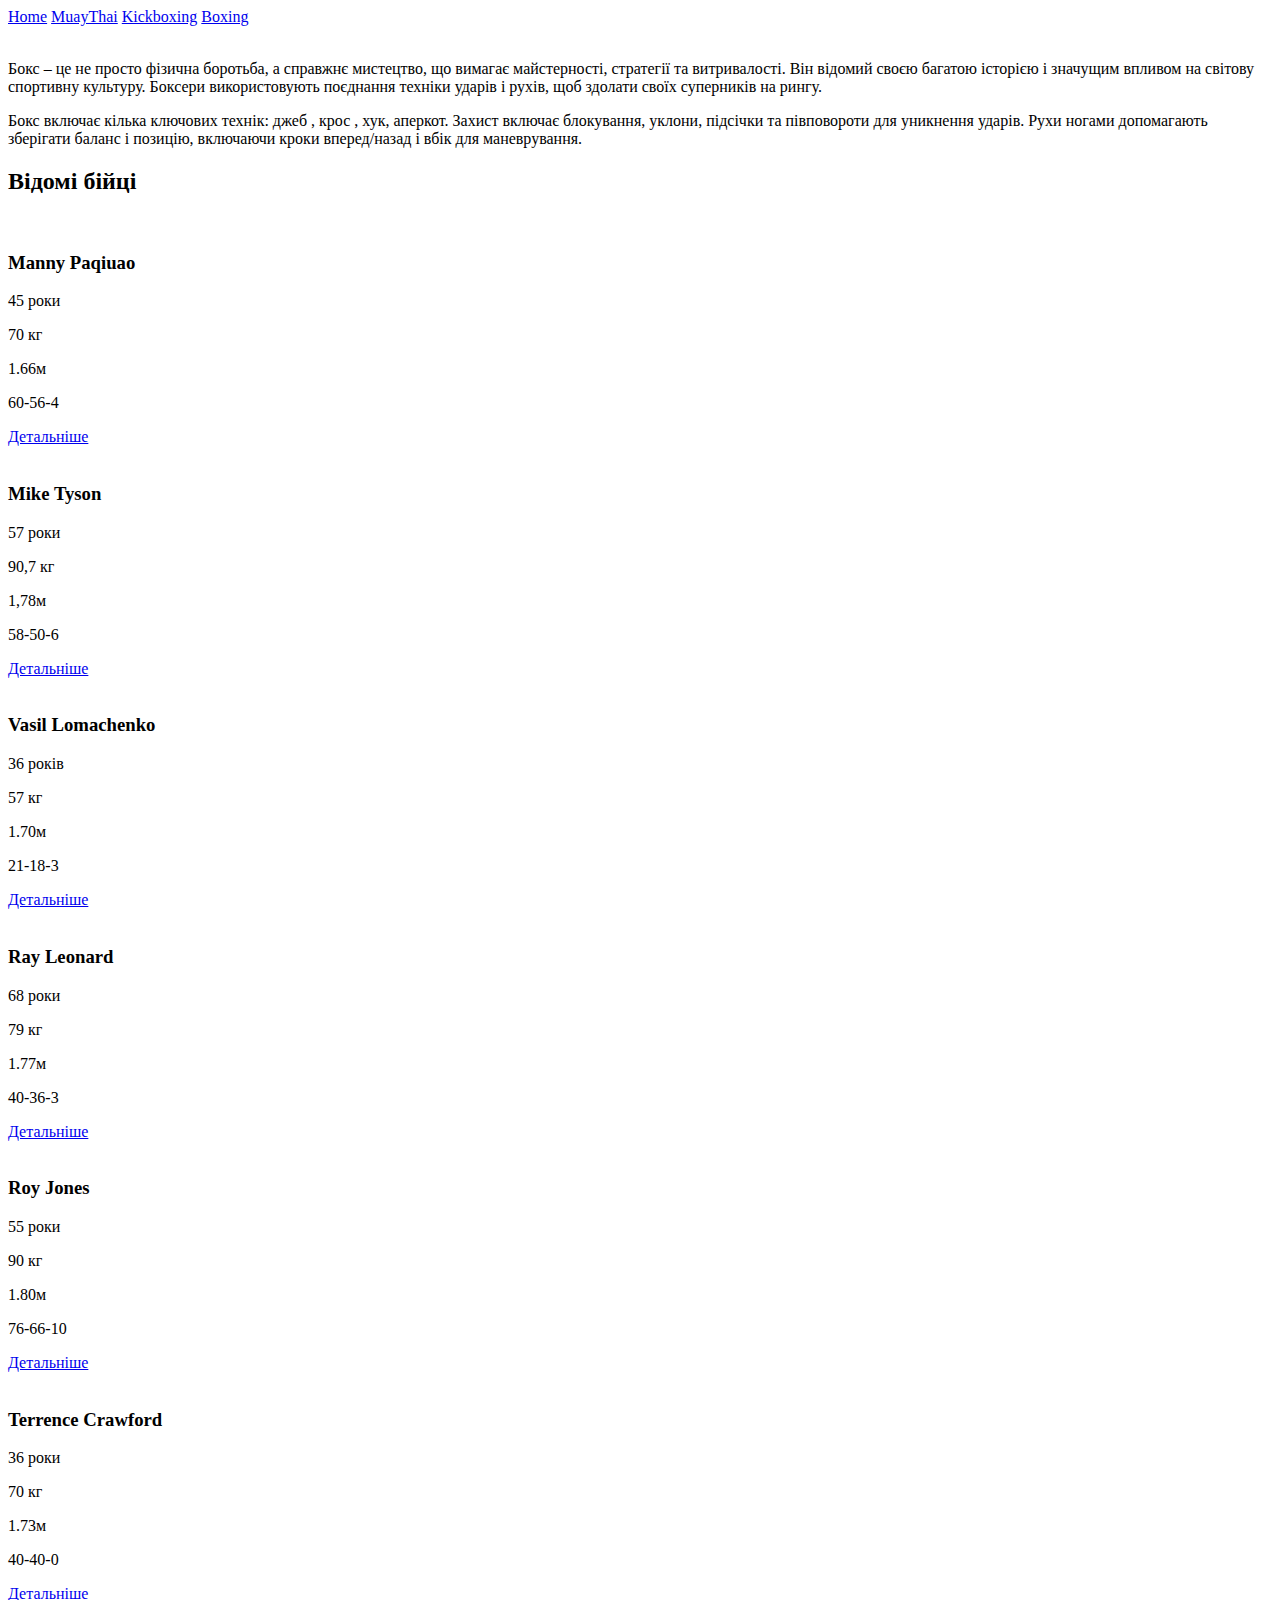
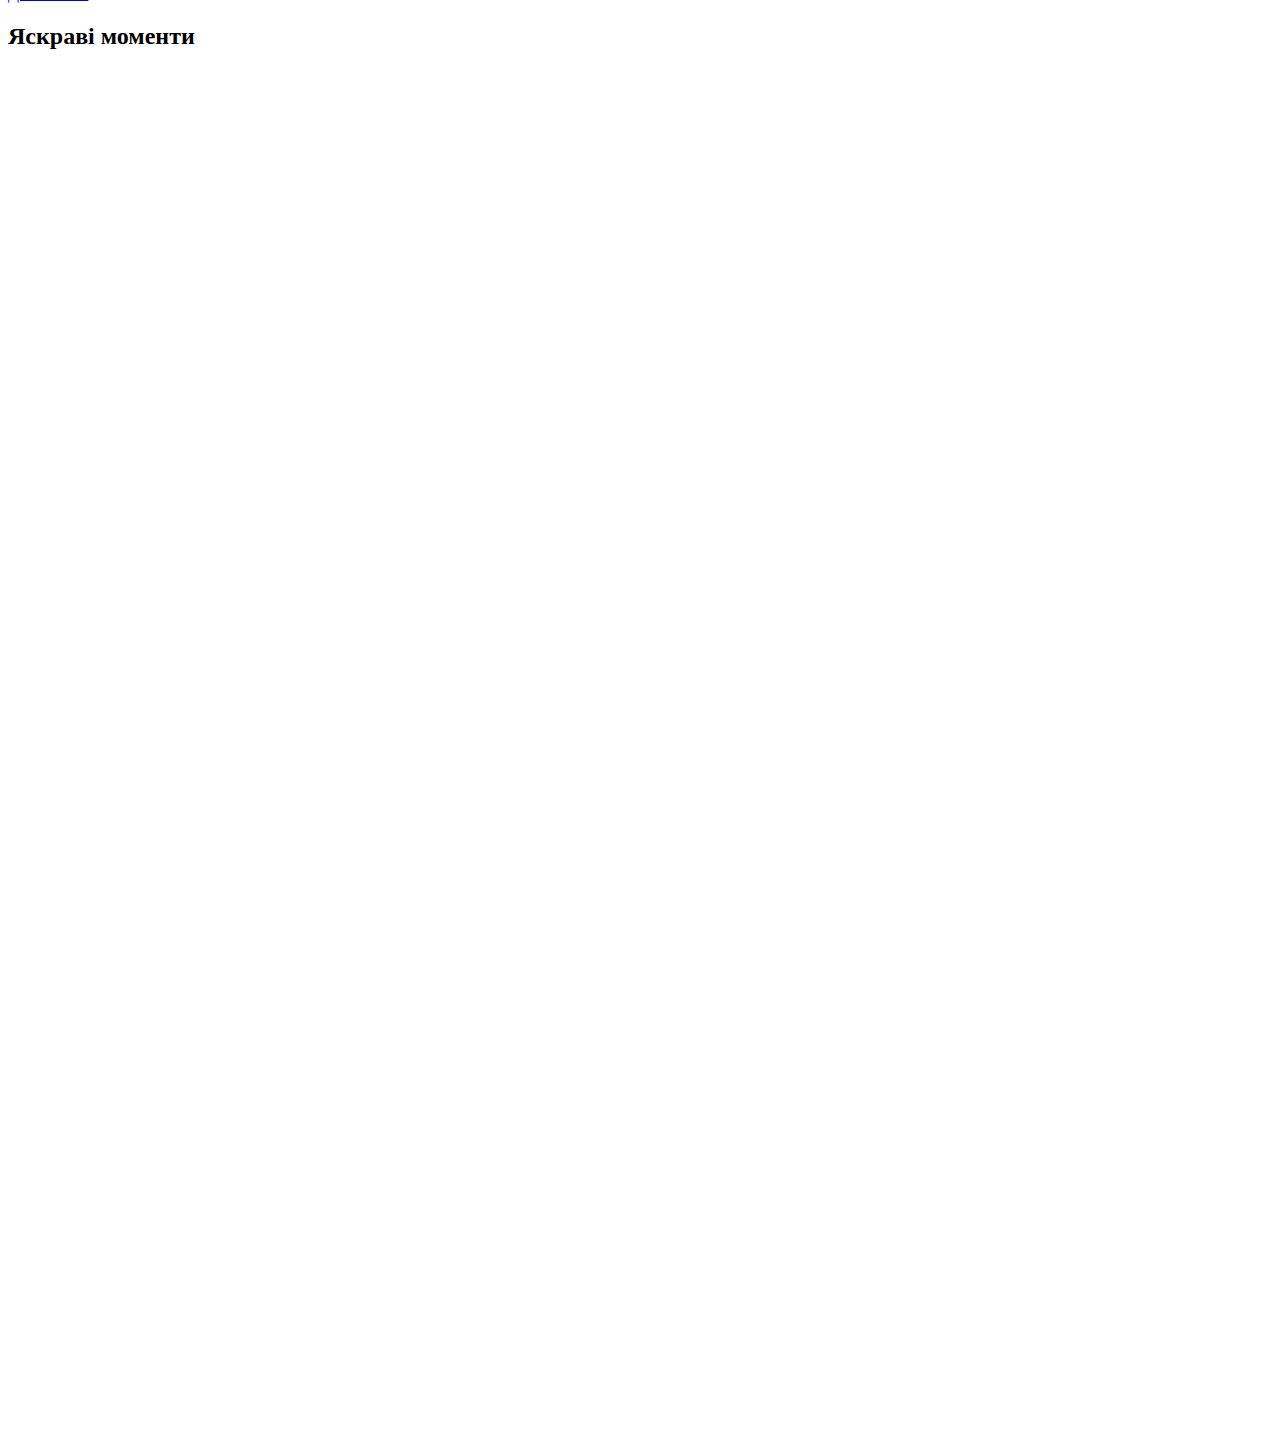
==== boxing.html @ 37fd7080 "Initial project" ====
<!DOCTYPE html>
<html lang="en">

<head>
	<meta charset="UTF-8">
	<meta http-equiv="X-UA-Compatible" content="IE=edge">
	<meta name="viewport" content="width=device-width, initial-scale=1.0">
	<title>Boxing</title>
	<link rel="stylesheet" href="./style.css">
</head>

<body>
	<header>
		<div class="container_bb">
			<div class="row">
				<div class="logo"></div>
				<nav>
					<a href="./index.html">Home</a>
					<a href="./MuayThai.html">MuayThai</a>
					<a href="./kickboxing.html">Kickboxing</a>
					<a href="./boxing.html">Boxing</a>
				</nav>
			</div>
		</div>
		<img class="img" src="img\Logo_Boxing.png" alt="">
	</header>

	<main>
		<section class="hero">
			
		</section>

		<section class="descr">
			<div class="container">
				<p>Бокс – це не просто фізична боротьба, а справжнє мистецтво, що вимагає майстерності, стратегії та витривалості. Він відомий своєю багатою історією і значущим впливом на світову спортивну культуру. Боксери використовують поєднання техніки ударів і рухів, щоб здолати своїх суперників на рингу.</p>
				<p>Бокс включає кілька ключових технік: джеб , крос , хук, аперкот. Захист включає блокування, уклони, підсічки та півповороти для уникнення ударів. Рухи ногами допомагають зберігати баланс і позицію, включаючи кроки вперед/назад і вбік для маневрування.</p>
			</div>
		</section>

		<section class="fighters">
			<div class="container_bb">
				<h2>Відомі бійці </h2>
				<div class="fighters__list">
					<div class="coconut">
					<div class="fighters__list-item row">
						<img src="img\Paqiuao.png" alt="" class="muay">
						<div class="fighters__list-descr">
							<h3>Manny Paqiuao</h3>
							<p>45 роки</p>
							<p>70 кг</p>
							<p>1.66м</p>
							<p>60-56-4</p>
							<a href="https://en.wikipedia.org/wiki/Manny_Pacquiao" class="pine-apple">Детальніше</a>
						</div>
					</div>
					<div class="fighters__list-item row">
						<img src="img\Tyson.png" alt="" class="muay">
						<div class="fighters__list-descr">
							<h3>Mike Tyson</h3>
							<p>57 роки</p>
							<p>90,7 кг</p>
							<p>1,78м</p>
							<p>58-50-6</p>
							<a href="https://uk.wikipedia.org/wiki/%D0%9C%D0%B0%D0%B9%D0%BA_%D0%A2%D0%B0%D0%B9%D1%81%D0%BE%D0%BD" class="pine-apple">Детальніше</a>
						</div>
					</div>
					</div>
					<div class="coconut">
					<div class="fighters__list-item row">
						<img src="img\Loma.png" alt="" class="muay">
						<div class="fighters__list-descr">
							<h3>Vasil Lomachenko</h3>
							<p>36 років</p>
							<p>57 кг</p>
							<p>1.70м</p>
							<p>21-18-3</p>
							<a href="https://en.wikipedia.org/wiki/Vasiliy_Lomachenko" class="pine-apple">Детальніше</a>
						</div>
					</div>
					<div class="fighters__list-item row">
						<img src="img\Sugar Ray.png" alt="" class="muay">
						<div class="fighters__list-descr">
							<h3>Ray Leonard</h3>
							<p>68 роки</p>
							<p>79 кг</p>
							<p>1.77м</p>
							<p>40-36-3</p>
							<a href="https://uk.wikipedia.org/wiki/%D0%A8%D1%83%D2%91%D0%B0%D1%80_%D0%A0%D0%B5%D0%B9_%D0%9B%D0%B5%D0%BE%D0%BD%D0%B0%D1%80%D0%B4" class="pine-apple">Детальніше</a>
						</div>
					</div>
					</div>
					<div class="coconut">
					<div class="fighters__list-item row">
						<img src="img\Roy Jhones.png" alt="" class="muay">
						<div class="fighters__list-descr">
							<h3>Roy Jones</h3>
							<p>55 роки</p>
							<p>90 кг</p>
							<p>1.80м</p>
							<p>76-66-10</p>
							<a href="https://en.wikipedia.org/wiki/Roy_Jones_Jr." class="pine-apple">Детальніше</a>
						</div>
					</div>
					<div class="fighters__list-item row">
						<img src="img\cRawford.png" alt="" class="muay">
						<div class="fighters__list-descr">
							<h3>Terrence Crawford</h3>
							<p>36 роки</p>
							<p>70 кг</p>
							<p>1.73м</p>
							<p>40-40-0</p>
							<a href="https://en.wikipedia.org/wiki/Terence_Crawford" class="pine-apple">Детальніше</a>
						</div>
					</div>
					</div>
				</div>
			</div>
		</section>

		<section class="moments">
			<div class="container">
				<h2>Яскраві моменти</h2>

				<div class="moments__list">
					<div class="coconut_moments">
					<div class="moments__list-item">
						<iframe width="560" height="315" src="https://www.youtube.com/embed/uvea29C77sw?si=t3IS6hibUuttBc7Q" title="YouTube video player" frameborder="0" allow="accelerometer; autoplay; clipboard-write; encrypted-media; gyroscope; picture-in-picture; web-share" referrerpolicy="strict-origin-when-cross-origin" allowfullscreen></iframe>
						<h3></h3>
					</div>
					<div class="moments__list-item">
						<iframe width="560" height="315" src="https://www.youtube.com/embed/kUruG4y9mak?si=jXDcWs6gYd8ISDxU" title="YouTube video player" frameborder="0" allow="accelerometer; autoplay; clipboard-write; encrypted-media; gyroscope; picture-in-picture; web-share" referrerpolicy="strict-origin-when-cross-origin" allowfullscreen></iframe>
						<h3></h3>
					</div>
					</div>
					<div class="videos">
					<div class="moments__list-item">
						<iframe width="560" height="315" src="https://www.youtube.com/embed/p6MYhU97MSY?si=HrThYuOZM1-3i-iT" title="YouTube video player" frameborder="0" allow="accelerometer; autoplay; clipboard-write; encrypted-media; gyroscope; picture-in-picture; web-share" referrerpolicy="strict-origin-when-cross-origin" allowfullscreen></iframe>
						<h3></h3>
					</div>
					<div class="moments__list-item">
						<iframe width="560" height="315" src="https://www.youtube.com/embed/EgOmrlWYotk?si=YOTBhn_xph8fjGBl" title="YouTube video player" frameborder="0" allow="accelerometer; autoplay; clipboard-write; encrypted-media; gyroscope; picture-in-picture; web-share" referrerpolicy="strict-origin-when-cross-origin" allowfullscreen></iframe>
						<h3></h3>
					</div>
					</div>
				</div>
			</div>
		</section>
	</main>

	<footer>
		<div class="container">
			<div class="row">
				<div class="logo"></div>
				<div class="social">
					<img src="img\facebook.png" alt="">
					<img src="img\inst.png" alt="">
					<img src="img\tg.png" alt="">
				</div>
			</div>
		</div>
	</footer>
</body>

</html>
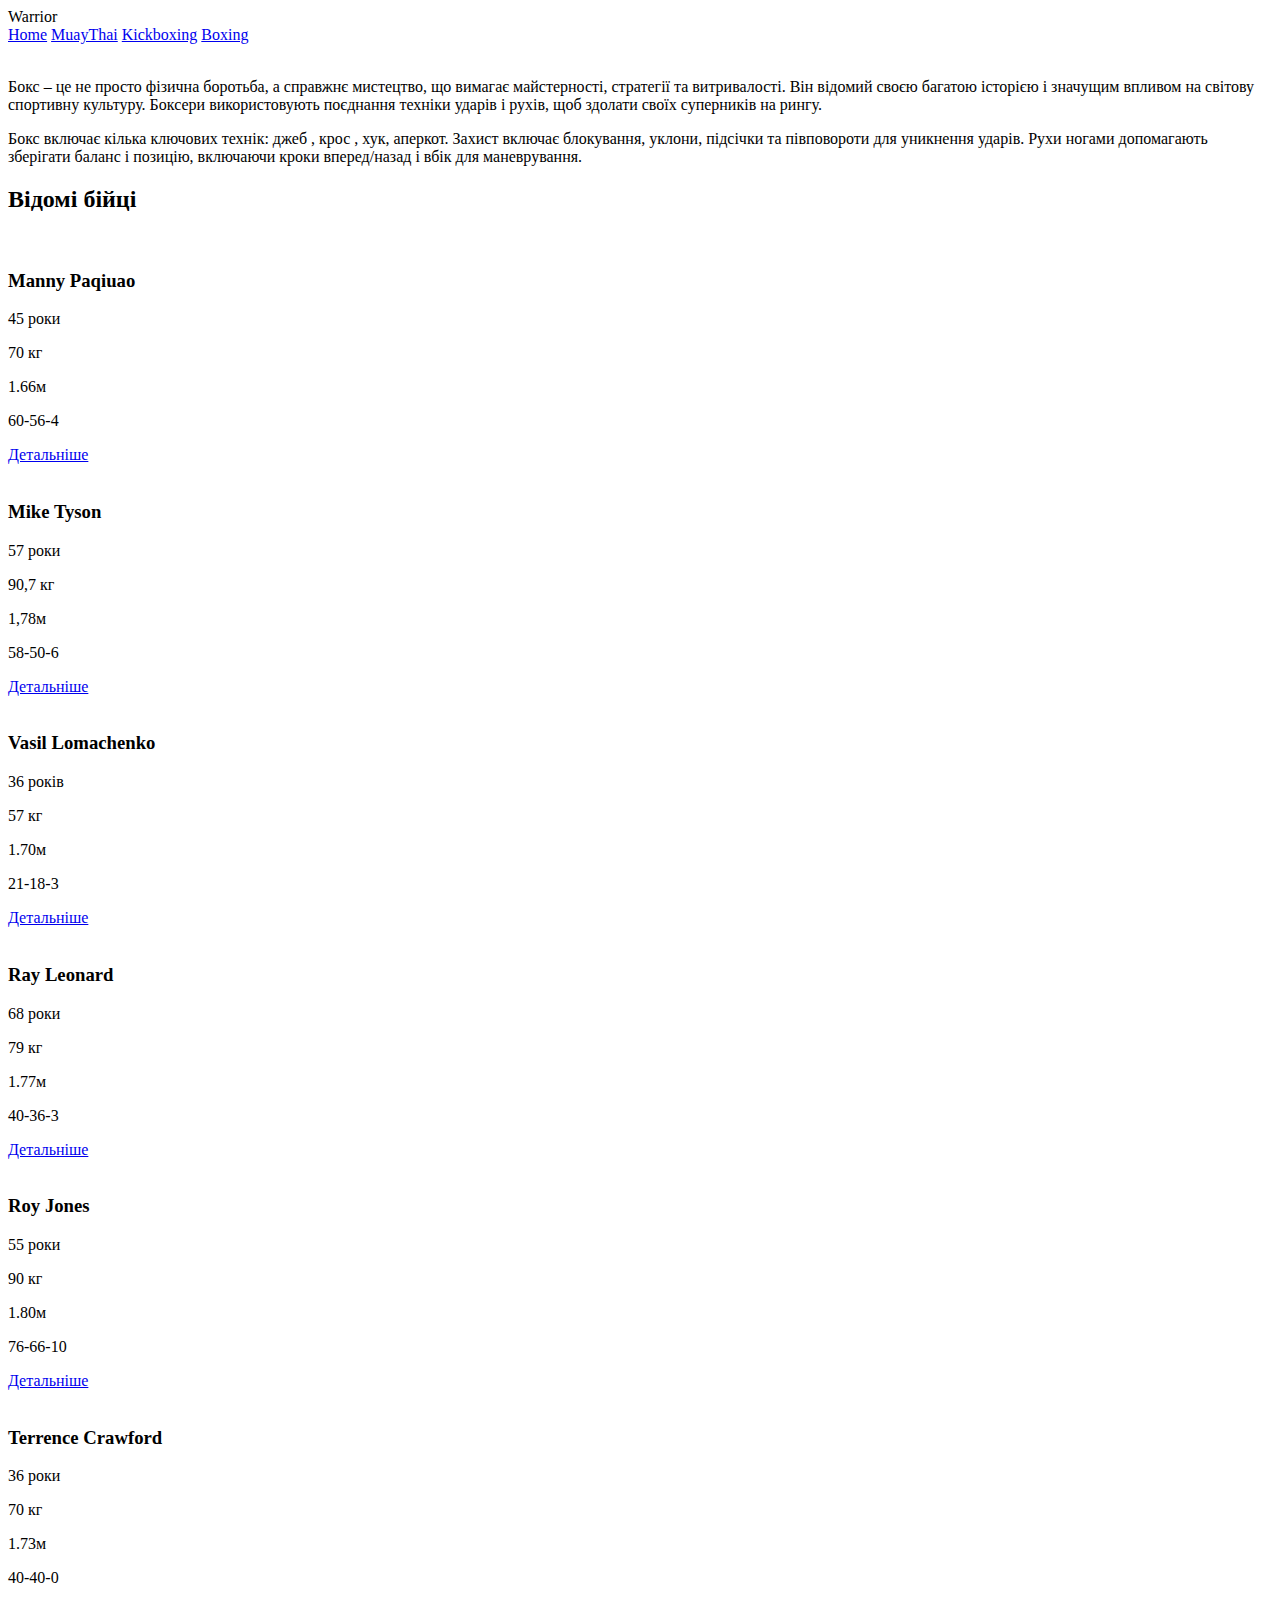
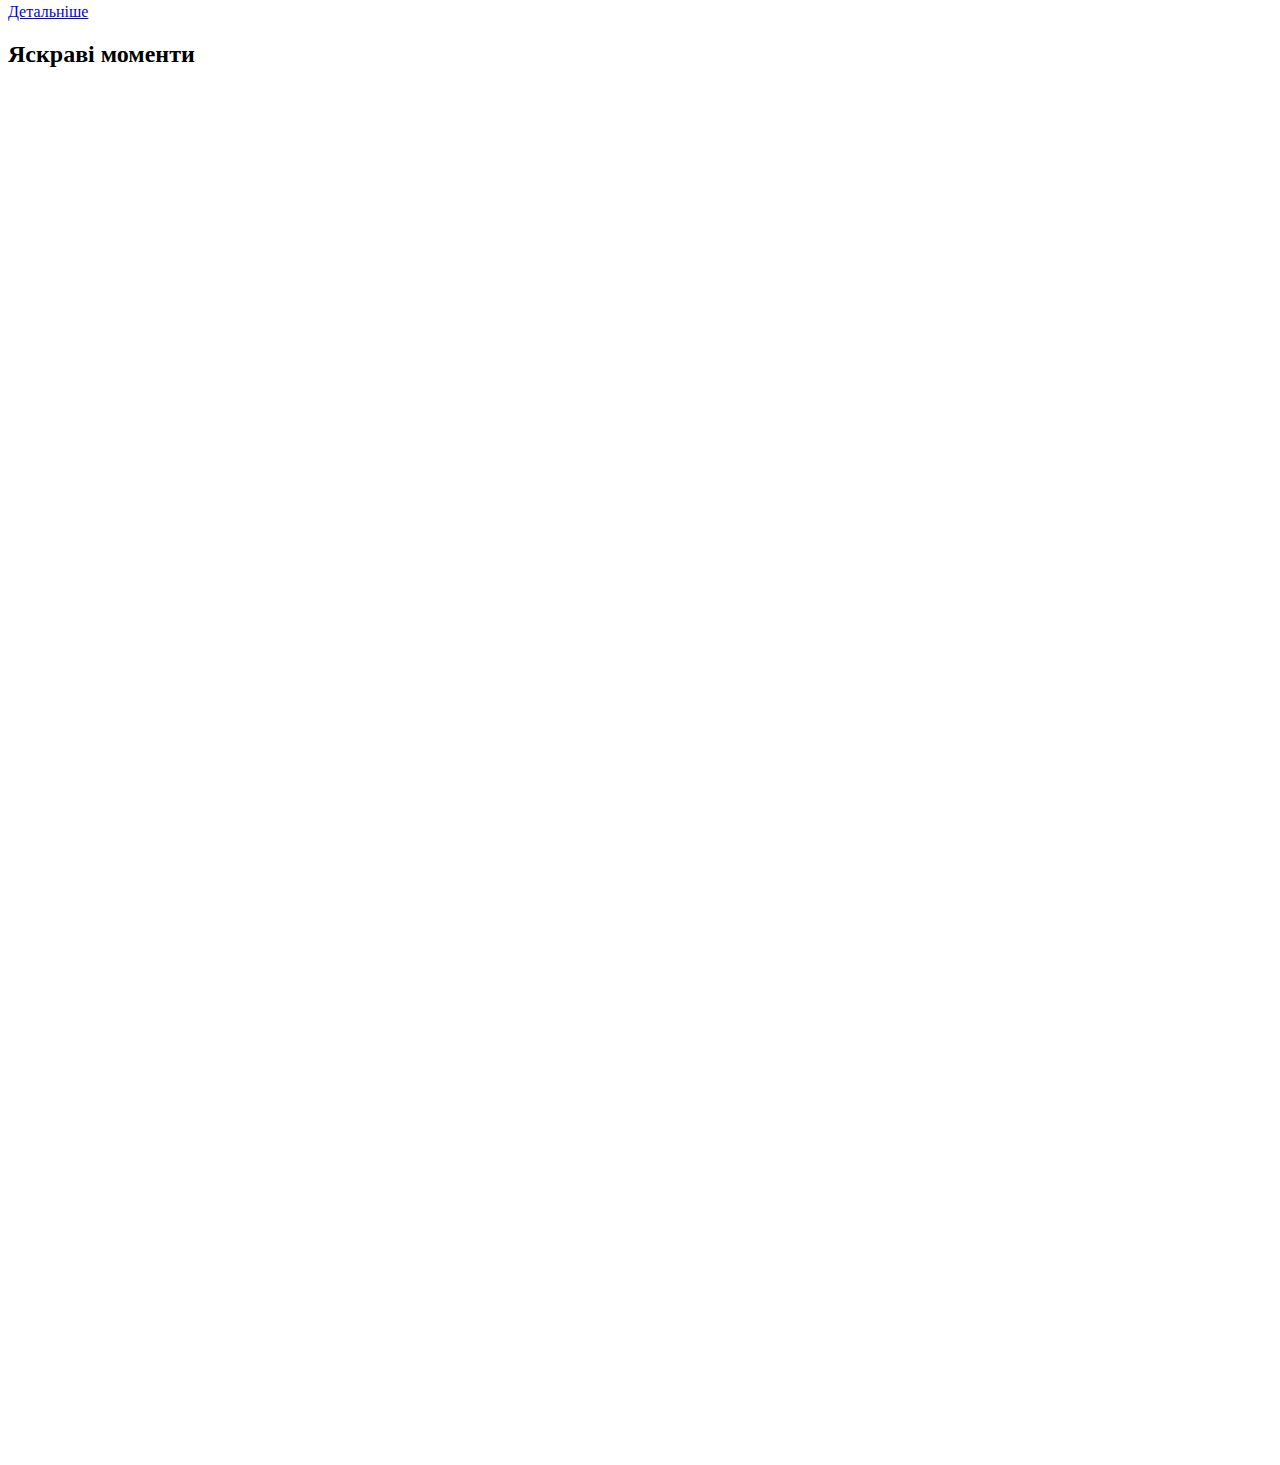
==== commit f7441ca6: "first commit" ====
--- a/boxing.html
+++ b/boxing.html
@@ -13,7 +13,7 @@
 	<header>
 		<div class="container_bb">
 			<div class="row">
-				<div class="logo"></div>
+				<div class="logo">Warrior</div>
 				<nav>
 					<a href="./index.html">Home</a>
 					<a href="./MuayThai.html">MuayThai</a>
